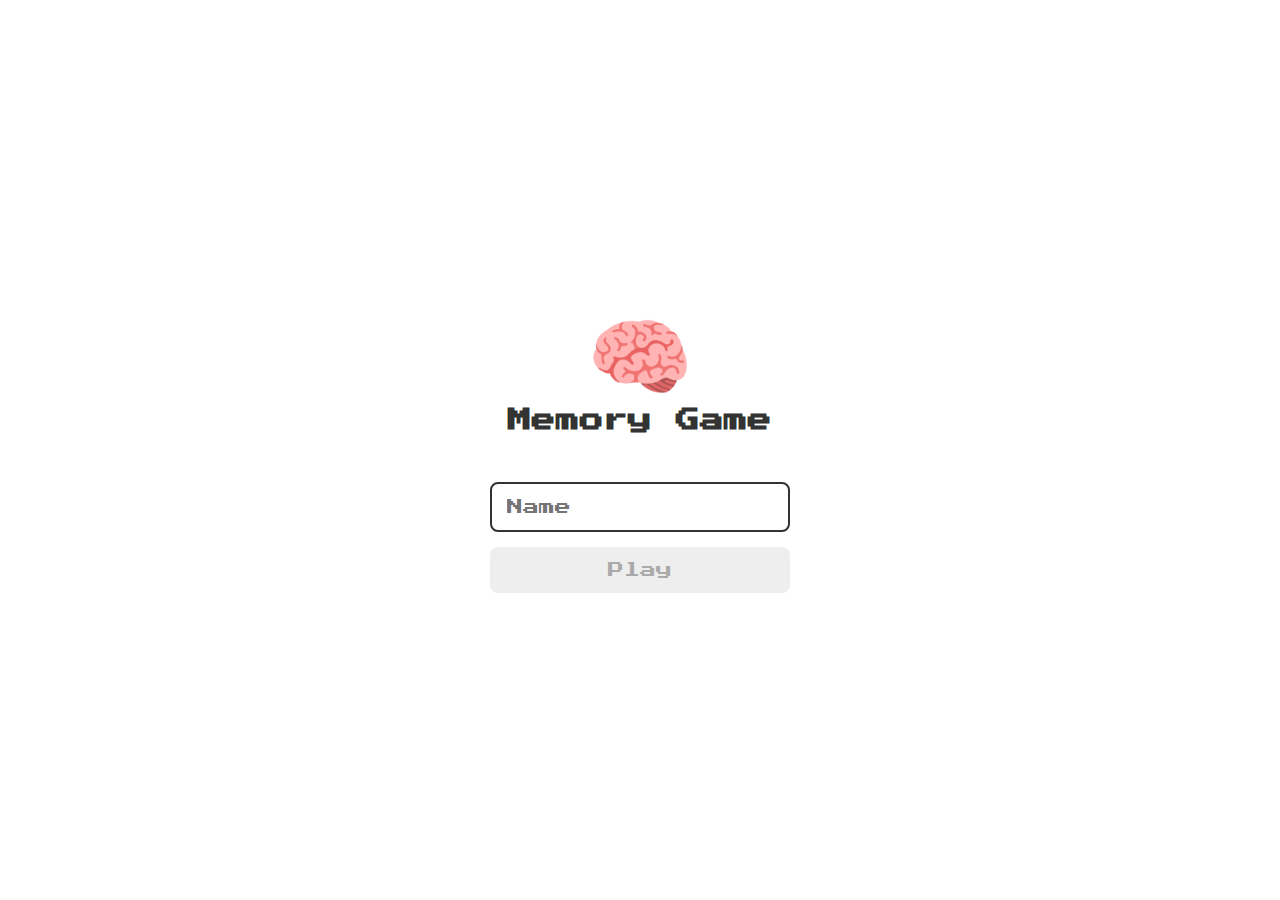
==== index.html @ 0b5673ba "ATT" ====
<!DOCTYPE html>
<html lang="pt-br">
<head>
  <meta charset="UTF-8">
  <meta http-equiv="X-UA-Compatible" content="IE=edge">
  <meta name="viewport" content="width=device-width, initial-scale=1.0">
  <link rel="stylesheet" href="./css/reset.css">
  <link rel="stylesheet" href="./css/login.css">

  <script defer src="./js/login.js"></script>
  <title>Memory Game | Login</title>
</head>
<body>
  <form class="login-form">
    <div class="login__header">
      <img src="./images/brain.png" alt="brain icon">
      <h1>Memory Game</h1>
    </div>
    <input type="text" placeholder="Name" class="login__input">
    <button type="submit" class="login__button" disabled>Play</button>
  </form>
</body>
</html>
---- css/login.css ----
.login-form {
  align-items: center;
  display: flex;
  flex-direction: column;
  height: 100vh;
  justify-content: center;
}

.login__header {
  display: flex;
  align-items: center;
  flex-direction: column;
  justify-content: center;
  margin-bottom: 50px;
}

.login__header img {
  width: 100px;
}

.login__header h1 {
  color: #333;
  font-size: 1.5em;
}

.login__input {
  border: 2px solid #333;
  border-radius: 8px;
  color: #333;
  font-size: 1em;
  margin-bottom: 15px;
  width: 100%;
  max-width: 300px;
  outline: none;
  padding: 15px;
}

.login__button {
   background-color: #ee665c;
   padding: 15px;
   border-radius: 8px;
   color: white;
   cursor: pointer;
   font-size: 1em;
   width: 100%;
   max-width: 300px;
}

.login__button:disabled {
  background-color: #eee;
  color: #aaa;
  cursor: auto;
}
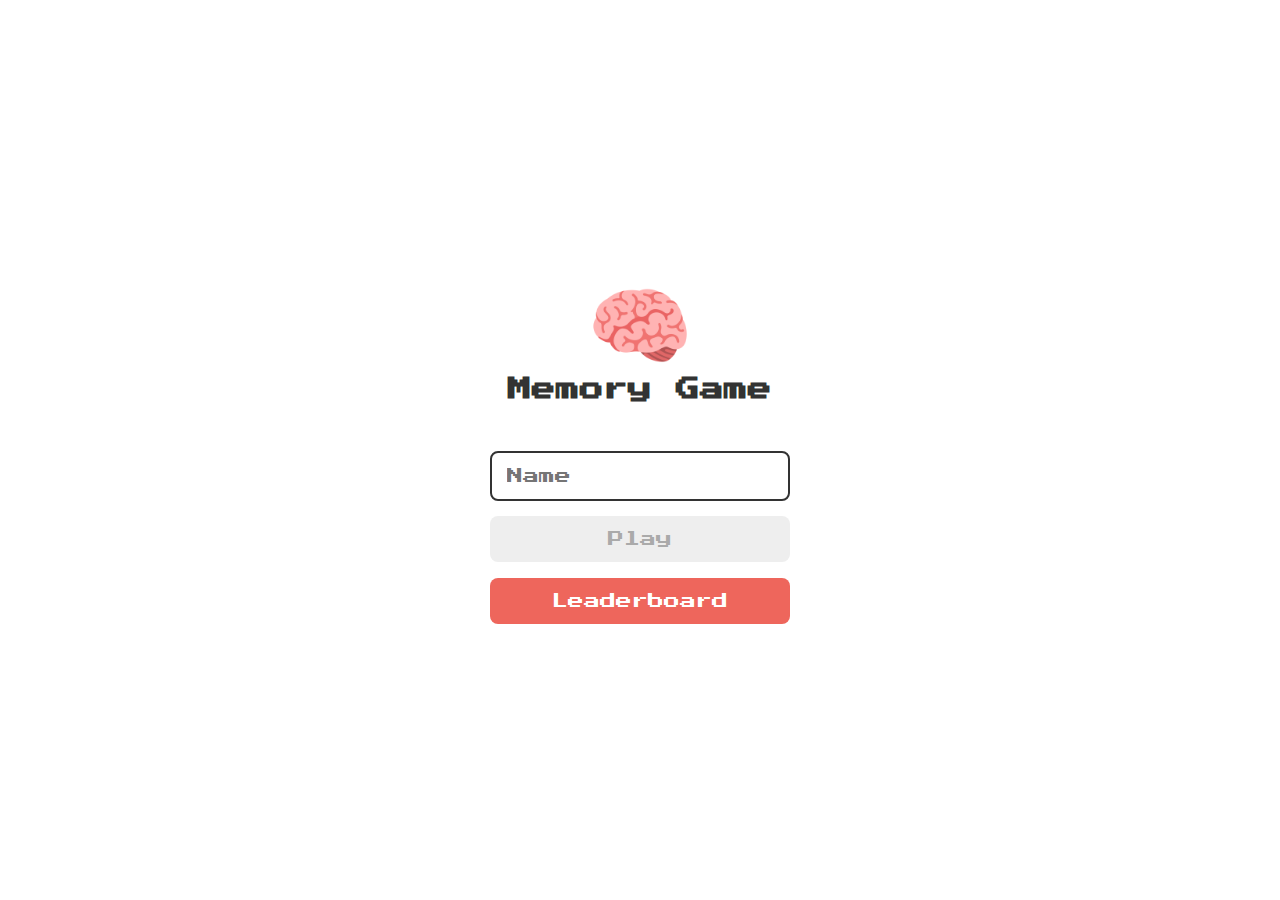
==== commit 4bc3c65c: "Att" ====
--- a/index.html
+++ b/index.html
@@ -1,23 +1,38 @@
 <!DOCTYPE html>
 <html lang="pt-br">
-<head>
-  <meta charset="UTF-8">
-  <meta http-equiv="X-UA-Compatible" content="IE=edge">
-  <meta name="viewport" content="width=device-width, initial-scale=1.0">
-  <link rel="stylesheet" href="./css/reset.css">
-  <link rel="stylesheet" href="./css/login.css">
-
-  <script defer src="./js/login.js"></script>
-  <title>Memory Game | Login</title>
-</head>
-<body>
-  <form class="login-form">
-    <div class="login__header">
-      <img src="./images/brain.png" alt="brain icon">
-      <h1>Memory Game</h1>
-    </div>
-    <input type="text" placeholder="Name" class="login__input">
-    <button type="submit" class="login__button" disabled>Play</button>
-  </form>
-</body>
-</html>+  <head>
+    <meta charset="UTF-8" />
+    <meta http-equiv="X-UA-Compatible" content="IE=edge" />
+    <meta name="viewport" content="width=device-width, initial-scale=1.0" />
+    <link rel="stylesheet" href="./css/reset.css" />
+    <link rel="stylesheet" href="./css/login.css" />
+    <link rel="shortcut icon" href="./images/brain.png" type="image/x-icon" />
+    <script defer src="./js/login.js"></script>
+    <title>Memory Game | Login</title>
+  </head>
+  <body>
+    <form class="login-form">
+      <div class="login__header">
+        <img src="./images/brain.png" alt="brain icon" />
+        <h1>Memory Game</h1>
+      </div>
+      <input type="text" placeholder="Name" class="login__input" />
+      <button
+        type="submit"
+        class="login__button"
+        id="game"
+        disabled
+      >
+        Play</button
+      ><br />
+      <button
+        type="button"
+        class="login__button2"
+        id="leaderboard"
+        onclick="goLeaderboard()"
+      >
+        Leaderboard
+      </button>
+    </form>
+  </body>
+</html>
--- a/css/login.css
+++ b/css/login.css
@@ -35,7 +35,7 @@
   padding: 15px;
 }
 
-.login__button {
+.login__button,.login__button2 {
    background-color: #ee665c;
    padding: 15px;
    border-radius: 8px;
